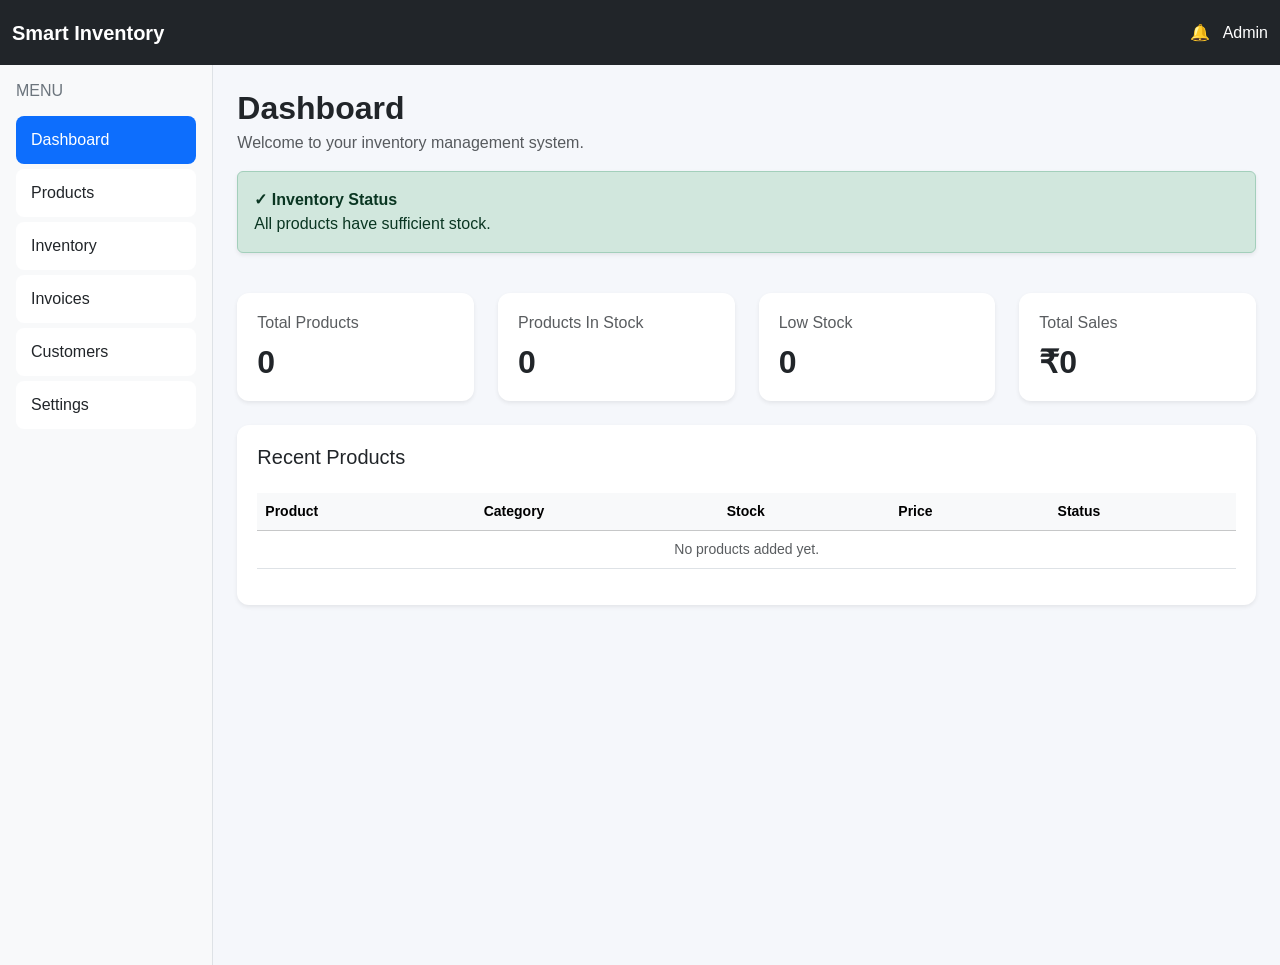
==== index.html @ ffcbde6e "built smart inventory & inovice system foundation Smart Inventory & Invoice Generator is a web-based" ====
<!DOCTYPE html>
<html lang="en">

<head>
    <meta charset="UTF-8">
    <meta name="viewport" content="width=device-width, initial-scale=1.0">
    <title>Smart Inventory & Invoice Generator</title>

    <!-- Bootstrap CSS -->
    <link href="https://cdn.jsdelivr.net/npm/bootstrap@5.3.3/dist/css/bootstrap.min.css" rel="stylesheet">

    <!-- Custom CSS -->
    <link rel="stylesheet" href="style.css">

</head>

<body><!-- ========================= TOP NAVBAR ========================== -->

    <nav class="navbar navbar-dark bg-dark">
        <div class="container-fluid">

            <a class="navbar-brand fw-bold" href="#">
                Smart Inventory
            </a>

            <div class="text-white">
                🔔 &nbsp; Admin
            </div>

        </div>
    </nav>


    <!-- ========================= MAIN APPLICATION ========================== -->

    <div class="container-fluid">

        <div class="row">


            <!-- =========================  SIDEBAR ========================== -->

            <div class="col-md-2 bg-light min-vh-100 p-3">

                <h6 class="text-secondary mb-3">
                    MENU
                </h6>

                <div class="list-group">

                    <a href="#" class="list-group-item list-group-item-action active">
                        Dashboard
                    </a>

                    <!-- <a href="#" class="list-group-item list-group-item-action">
                        Products
                    </a> -->

                    <!-- <a href="products.html" class="list-group-item list-group-item-action">
                        Products
                    </a> -->

                    <a href="products-list.html" class="list-group-item list-group-item-action">
                        Products
                    </a>



                    <a href="#" class="list-group-item list-group-item-action">
                        Inventory
                    </a>

                    <!-- <a href="#" class="list-group-item list-group-item-action">
                        Invoices
                    </a> -->
                    <a href="invoice.html" class="list-group-item list-group-item-action">
                        Invoices
                    </a>

                    <a href="#" class="list-group-item list-group-item-action">
                        Customers
                    </a>

                    <a href="#" class="list-group-item list-group-item-action">
                        Settings
                    </a>

                </div>

            </div>


            <!-- =========================   MAIN CONTENT ========================== -->

            <main class="col-md-10 p-4">

                <h2 class="mb-1">
                    Dashboard
                </h2>

                <p class="text-muted text-start mt-0">
                    Welcome to your inventory management system.
                </p>

                <div id="lowStockAlert"></div>

                <!-- =========================  STATISTICS CARDS   ========================== -->

                <div class="row g-4 mt-2">


                    <!-- Total Products -->

                    <div class="col-md-3">

                        <div class="card shadow-sm">

                            <div class="card-body">

                                <h6 class="text-muted">
                                    Total Products
                                </h6>

                                <h2 id="totalProducts">
                                    0
                                </h2>


                            </div>

                        </div>

                    </div>


                    <!-- Products In Stock -->

                    <div class="col-md-3">

                        <div class="card shadow-sm">

                            <div class="card-body">

                                <h6 class="text-muted">
                                    Products In Stock
                                </h6>

                                <h2 id="productsInStock">
                                    0
                                </h2>


                            </div>

                        </div>

                    </div>


                    <!-- Low Stock -->

                    <div class="col-md-3">

                        <div class="card shadow-sm">

                            <div class="card-body">

                                <h6 class="text-muted">
                                    Low Stock
                                </h6>

                                <h2 id="lowStockProducts">
                                    0
                                </h2>


                            </div>

                        </div>

                    </div>


                    <!-- Total Sales -->

                    <div class="col-md-3">

                        <div class="card shadow-sm">

                            <div class="card-body">

                                <h6 class="text-muted">
                                    Total Sales
                                </h6>

                                <h2>
                                    ₹0
                                </h2>

                            </div>

                        </div>

                    </div>

                </div>


                <!-- =========================  RECENT PRODUCTS  ========================== -->

                <div class="card shadow-sm mt-4">

                    <div class="card-body">

                        <h5 class="card-title">
                            Recent Products
                        </h5>

                        <div class="table-responsive">

                            <table class="table table-hover mt-3">

                                <thead class="table-light">

                                    <tr>
                                        <th>Product</th>
                                        <th>Category</th>
                                        <th>Stock</th>
                                        <th>Price</th>
                                        <th>Status</th>
                                    </tr>

                                </thead>

                                <tbody>

                                    <tr>

                                        <td colspan="5" class="text-center text-muted">
                                            No products added yet.
                                        </td>

                                    </tr>

                                </tbody>

                            </table>

                        </div>

                    </div>

                </div>

            </main>

        </div>

    </div>


    <!-- Bootstrap JavaScript -->

    <script src="https://cdn.jsdelivr.net/npm/bootstrap@5.3.3/dist/js/bootstrap.bundle.min.js"></script>

    <!-- Custom JavaScript -->

    <script src="script.js"></script>

</body>

</html>
---- style.css ----
/* =========================================
SMART INVENTORY & INVOICE GENERATOR
Custom Dashboard Styles
========================================= */

/* ---------- Global ---------- */

* {
  margin: 0;
  padding: 0;
  box-sizing: border-box;
  }

body {
font-family: Arial, Helvetica, sans-serif;
background-color: #f5f7fb;
color: #212529;
}

/* ---------- Navbar ---------- */

.navbar {
min-height: 65px;
}

.navbar-brand {
font-size: 20px;
}

/* ---------- Sidebar ---------- */

.col-md-2 {
border-right: 1px solid #dee2e6;
}

.list-group-item {
border: none;
margin-bottom: 5px;
border-radius: 8px !important;
padding: 12px 15px;
}

.list-group-item:hover {
background-color: #e9ecef;
}

.list-group-item.active {
background-color: #0d6efd;
border-color: #0d6efd;
}

/* ---------- Main Content ---------- */

main {
min-height: calc(100vh - 65px);
}

main h2 {
font-weight: 700;
}

/* ---------- Dashboard Cards ---------- */

.card {
border: none;
border-radius: 12px;
}

.card-body {
padding: 20px;
}

.card h6 {
margin-bottom: 10px;
}

.card h2 {
font-weight: 700;
margin-bottom: 0;
}

/* ---------- Statistics Cards ---------- */

.row.g-4 .card {
transition: transform 0.2s ease, box-shadow 0.2s ease;
}

.row.g-4 .card:hover {
transform: translateY(-4px);
box-shadow: 0 8px 20px rgba(0, 0, 0, 0.08) !important;
}

/* ---------- Table ---------- */

.table {
vertical-align: middle;
}

.table th {
font-size: 14px;
font-weight: 600;
}

.table td {
font-size: 14px;
}

/* ---------- Mobile ---------- */

@media (max-width: 767px) {

.col-md-2 {
    min-height: auto !important;
    border-right: none;
}

main {
    padding: 20px !important;
}

}
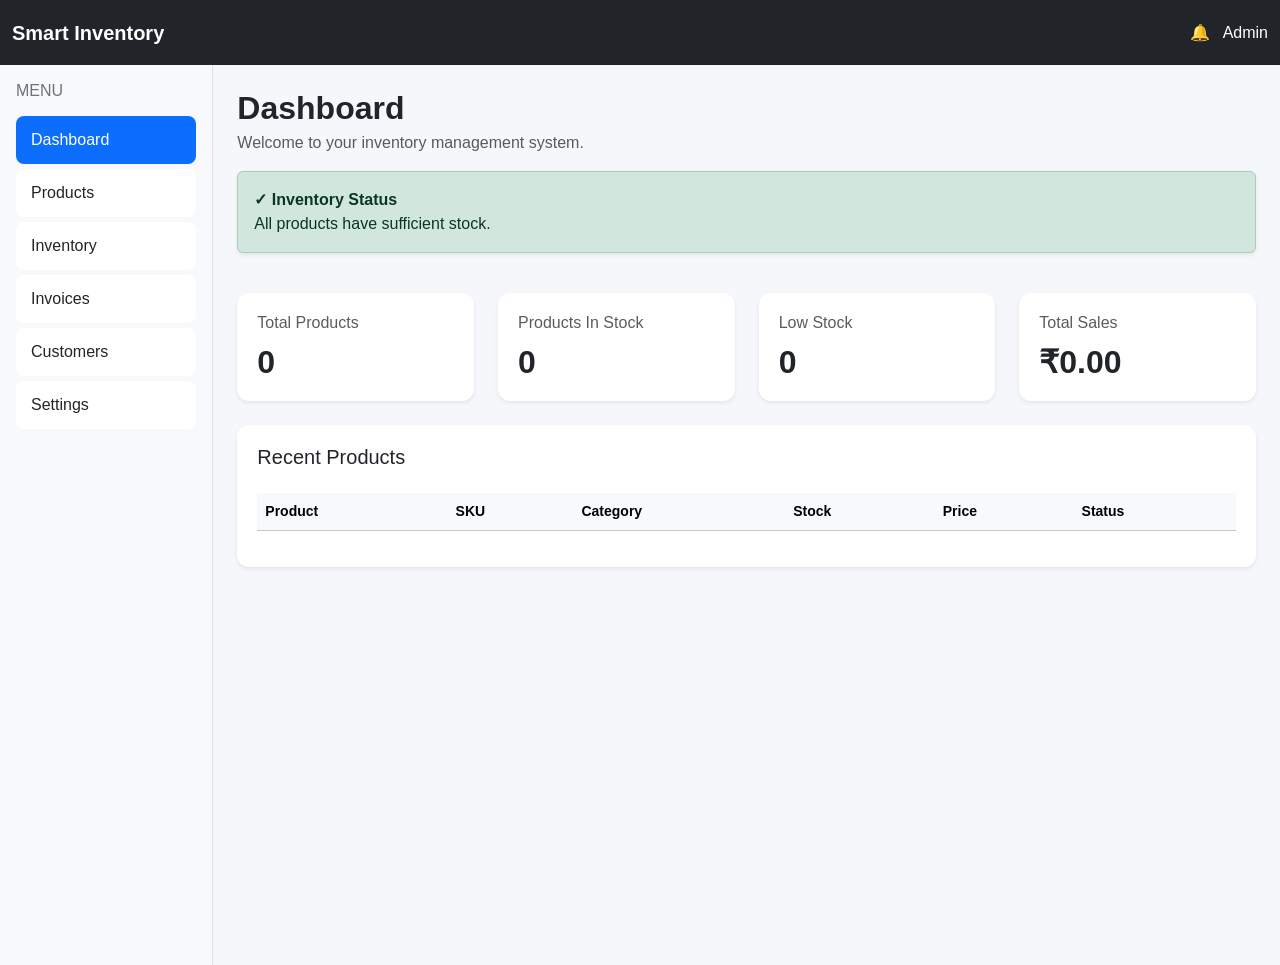
==== commit c3255e1c: "enhance invoice and invenory managment" ====
--- a/index.html
+++ b/index.html
@@ -1,272 +1,283 @@
-<!DOCTYPE html>
-<html lang="en">
-
-<head>
-    <meta charset="UTF-8">
-    <meta name="viewport" content="width=device-width, initial-scale=1.0">
-    <title>Smart Inventory & Invoice Generator</title>
-
-    <!-- Bootstrap CSS -->
-    <link href="https://cdn.jsdelivr.net/npm/bootstrap@5.3.3/dist/css/bootstrap.min.css" rel="stylesheet">
-
-    <!-- Custom CSS -->
-    <link rel="stylesheet" href="style.css">
-
-</head>
-
-<body><!-- ========================= TOP NAVBAR ========================== -->
-
-    <nav class="navbar navbar-dark bg-dark">
-        <div class="container-fluid">
-
-            <a class="navbar-brand fw-bold" href="#">
-                Smart Inventory
-            </a>
-
-            <div class="text-white">
-                🔔 &nbsp; Admin
-            </div>
-
-        </div>
-    </nav>
-
-
-    <!-- ========================= MAIN APPLICATION ========================== -->
-
-    <div class="container-fluid">
-
-        <div class="row">
-
-
-            <!-- =========================  SIDEBAR ========================== -->
-
-            <div class="col-md-2 bg-light min-vh-100 p-3">
-
-                <h6 class="text-secondary mb-3">
-                    MENU
-                </h6>
-
-                <div class="list-group">
-
-                    <a href="#" class="list-group-item list-group-item-action active">
-                        Dashboard
-                    </a>
-
-                    <!-- <a href="#" class="list-group-item list-group-item-action">
-                        Products
-                    </a> -->
-
-                    <!-- <a href="products.html" class="list-group-item list-group-item-action">
-                        Products
-                    </a> -->
-
-                    <a href="products-list.html" class="list-group-item list-group-item-action">
-                        Products
-                    </a>
-
-
-
-                    <a href="#" class="list-group-item list-group-item-action">
-                        Inventory
-                    </a>
-
-                    <!-- <a href="#" class="list-group-item list-group-item-action">
-                        Invoices
-                    </a> -->
-                    <a href="invoice.html" class="list-group-item list-group-item-action">
-                        Invoices
-                    </a>
-
-                    <a href="#" class="list-group-item list-group-item-action">
-                        Customers
-                    </a>
-
-                    <a href="#" class="list-group-item list-group-item-action">
-                        Settings
-                    </a>
-
-                </div>
-
-            </div>
-
-
-            <!-- =========================   MAIN CONTENT ========================== -->
-
-            <main class="col-md-10 p-4">
-
-                <h2 class="mb-1">
-                    Dashboard
-                </h2>
-
-                <p class="text-muted text-start mt-0">
-                    Welcome to your inventory management system.
-                </p>
-
-                <div id="lowStockAlert"></div>
-
-                <!-- =========================  STATISTICS CARDS   ========================== -->
-
-                <div class="row g-4 mt-2">
-
-
-                    <!-- Total Products -->
-
-                    <div class="col-md-3">
-
-                        <div class="card shadow-sm">
-
-                            <div class="card-body">
-
-                                <h6 class="text-muted">
-                                    Total Products
-                                </h6>
-
-                                <h2 id="totalProducts">
-                                    0
-                                </h2>
-
-
-                            </div>
-
-                        </div>
-
-                    </div>
-
-
-                    <!-- Products In Stock -->
-
-                    <div class="col-md-3">
-
-                        <div class="card shadow-sm">
-
-                            <div class="card-body">
-
-                                <h6 class="text-muted">
-                                    Products In Stock
-                                </h6>
-
-                                <h2 id="productsInStock">
-                                    0
-                                </h2>
-
-
-                            </div>
-
-                        </div>
-
-                    </div>
-
-
-                    <!-- Low Stock -->
-
-                    <div class="col-md-3">
-
-                        <div class="card shadow-sm">
-
-                            <div class="card-body">
-
-                                <h6 class="text-muted">
-                                    Low Stock
-                                </h6>
-
-                                <h2 id="lowStockProducts">
-                                    0
-                                </h2>
-
-
-                            </div>
-
-                        </div>
-
-                    </div>
-
-
-                    <!-- Total Sales -->
-
-                    <div class="col-md-3">
-
-                        <div class="card shadow-sm">
-
-                            <div class="card-body">
-
-                                <h6 class="text-muted">
-                                    Total Sales
-                                </h6>
-
-                                <h2>
-                                    ₹0
-                                </h2>
-
-                            </div>
-
-                        </div>
-
-                    </div>
-
-                </div>
-
-
-                <!-- =========================  RECENT PRODUCTS  ========================== -->
-
-                <div class="card shadow-sm mt-4">
-
-                    <div class="card-body">
-
-                        <h5 class="card-title">
-                            Recent Products
-                        </h5>
-
-                        <div class="table-responsive">
-
-                            <table class="table table-hover mt-3">
-
-                                <thead class="table-light">
-
-                                    <tr>
-                                        <th>Product</th>
-                                        <th>Category</th>
-                                        <th>Stock</th>
-                                        <th>Price</th>
-                                        <th>Status</th>
-                                    </tr>
-
-                                </thead>
-
-                                <tbody>
-
-                                    <tr>
-
-                                        <td colspan="5" class="text-center text-muted">
-                                            No products added yet.
-                                        </td>
-
-                                    </tr>
-
-                                </tbody>
-
-                            </table>
-
-                        </div>
-
-                    </div>
-
-                </div>
-
-            </main>
-
-        </div>
-
-    </div>
-
-
-    <!-- Bootstrap JavaScript -->
-
-    <script src="https://cdn.jsdelivr.net/npm/bootstrap@5.3.3/dist/js/bootstrap.bundle.min.js"></script>
-
-    <!-- Custom JavaScript -->
-
-    <script src="script.js"></script>
-
-</body>
-
+<!DOCTYPE html>
+<html lang="en">
+
+<head>
+    <meta charset="UTF-8">
+    <meta name="viewport" content="width=device-width, initial-scale=1.0">
+    <title>Smart Inventory & Invoice Generator</title>
+
+    <!-- Bootstrap CSS -->
+    <link href="https://cdn.jsdelivr.net/npm/bootstrap@5.3.3/dist/css/bootstrap.min.css" rel="stylesheet">
+
+    <!-- Custom CSS -->
+    <link rel="stylesheet" href="style.css">
+
+</head>
+
+<body><!-- ========================= TOP NAVBAR ========================== -->
+
+    <nav class="navbar navbar-dark bg-dark">
+        <div class="container-fluid">
+
+            <a class="navbar-brand fw-bold" href="#">
+                Smart Inventory
+            </a>
+
+            <div class="text-white">
+                🔔 &nbsp; Admin
+            </div>
+
+        </div>
+    </nav>
+
+
+    <!-- ========================= MAIN APPLICATION ========================== -->
+
+    <div class="container-fluid">
+
+        <div class="row">
+
+
+            <!-- =========================  SIDEBAR ========================== -->
+
+            <div class="col-md-2 bg-light min-vh-100 p-3">
+
+                <h6 class="text-secondary mb-3">
+                    MENU
+                </h6>
+
+                <div class="list-group">
+
+                    <a href="#" class="list-group-item list-group-item-action active">
+                        Dashboard
+                    </a>
+
+                    <!-- <a href="#" class="list-group-item list-group-item-action">
+                        Products
+                    </a> -->
+
+                    <!-- <a href="products.html" class="list-group-item list-group-item-action">
+                        Products
+                    </a> -->
+
+                    <a href="products-list.html" class="list-group-item list-group-item-action">
+                        Products
+                    </a>
+
+
+
+                    <!-- <a href="#" class="list-group-item list-group-item-action">
+                        Inventory
+                    </a> -->
+
+                    <a href="inventory.html" class="list-group-item list-group-item-action">
+                        Inventory
+                    </a>
+
+
+                    <!-- <a href="#" class="list-group-item list-group-item-action">
+                        Invoices
+                    </a> -->
+
+                    <!-- <a href="invoice.html" class="list-group-item list-group-item-action">
+                        Invoices
+                    </a> -->
+
+                    <a href="invoice-history.html" class="list-group-item list-group-item-action">
+                        Invoices
+                    </a>
+
+
+                    <a href="#" class="list-group-item list-group-item-action">
+                        Customers
+                    </a>
+
+                    <a href="#" class="list-group-item list-group-item-action">
+                        Settings
+                    </a>
+
+                </div>
+
+            </div>
+
+
+            <!-- =========================   MAIN CONTENT ========================== -->
+
+            <main class="col-md-10 p-4">
+
+                <h2 class="mb-1">
+                    Dashboard
+                </h2>
+
+                <p class="text-muted text-start mt-0">
+                    Welcome to your inventory management system.
+                </p>
+
+                <div id="lowStockAlert"></div>
+
+                <!-- =========================  STATISTICS CARDS   ========================== -->
+
+                <div class="row g-4 mt-2">
+
+
+                    <!-- Total Products -->
+
+                    <div class="col-md-3">
+
+                        <div class="card shadow-sm">
+
+                            <div class="card-body">
+
+                                <h6 class="text-muted">
+                                    Total Products
+                                </h6>
+
+                                <h2 id="totalProducts">
+                                    0
+                                </h2>
+
+
+                            </div>
+
+                        </div>
+
+                    </div>
+
+
+                    <!-- Products In Stock -->
+
+                    <div class="col-md-3">
+
+                        <div class="card shadow-sm">
+
+                            <div class="card-body">
+
+                                <h6 class="text-muted">
+                                    Products In Stock
+                                </h6>
+
+                                <h2 id="productsInStock">
+                                    0
+                                </h2>
+
+
+                            </div>
+
+                        </div>
+
+                    </div>
+
+
+                    <!-- Low Stock -->
+
+                    <div class="col-md-3">
+
+                        <div class="card shadow-sm">
+
+                            <div class="card-body">
+
+                                <h6 class="text-muted">
+                                    Low Stock
+                                </h6>
+
+                                <h2 id="lowStockProducts">
+                                    0
+                                </h2>
+
+
+                            </div>
+
+                        </div>
+
+                    </div>
+
+
+                    <!-- Total Sales -->
+
+                    <div class="col-md-3">
+
+                        <div class="card shadow-sm">
+
+                            <div class="card-body">
+
+                                <h6 class="text-muted">
+                                    Total Sales
+                                </h6>
+
+                                <h2 id="totalSales">₹0</h2>
+
+
+                            </div>
+
+                        </div>
+
+                    </div>
+
+                </div>
+
+
+                <!-- =========================  RECENT PRODUCTS  ========================== -->
+
+                <div class="card shadow-sm mt-4">
+
+                    <div class="card-body">
+
+                        <h5 class="card-title">
+                            Recent Products
+                        </h5>
+
+                        <div class="table-responsive">
+
+                            <table class="table table-hover mt-3">
+
+                                <thead class="table-light">
+
+                                    <tr>
+                                        <th>Product</th>
+                                        <th>SKU</th>
+                                        <th>Category</th>
+                                        <th>Stock</th>
+                                        <th>Price</th>
+                                        <th>Status</th>
+                                    </tr>
+
+                                </thead>
+
+                                <tbody id="recentProductsTableBody">
+
+                                    <!-- <tr>
+
+                                        <td colspan="5" class="text-center text-muted">
+                                            No products added yet.
+                                        </td>
+
+                                    </tr> -->
+
+                                </tbody>
+
+                            </table>
+
+                        </div>
+
+                    </div>
+
+                </div>
+
+            </main>
+
+        </div>
+
+    </div>
+
+
+    <!-- Bootstrap JavaScript -->
+
+    <script src="https://cdn.jsdelivr.net/npm/bootstrap@5.3.3/dist/js/bootstrap.bundle.min.js"></script>
+
+    <!-- Custom JavaScript -->
+
+    <script src="script.js"></script>
+
+</body>
+
 </html>
--- a/style.css
+++ b/style.css
@@ -1,121 +1,167 @@
-/* =========================================
-SMART INVENTORY & INVOICE GENERATOR
-Custom Dashboard Styles
-========================================= */
-
-/* ---------- Global ---------- */
-
-* {
-  margin: 0;
-  padding: 0;
-  box-sizing: border-box;
-  }
-
-body {
-font-family: Arial, Helvetica, sans-serif;
-background-color: #f5f7fb;
-color: #212529;
-}
-
-/* ---------- Navbar ---------- */
-
-.navbar {
-min-height: 65px;
-}
-
-.navbar-brand {
-font-size: 20px;
-}
-
-/* ---------- Sidebar ---------- */
-
-.col-md-2 {
-border-right: 1px solid #dee2e6;
-}
-
-.list-group-item {
-border: none;
-margin-bottom: 5px;
-border-radius: 8px !important;
-padding: 12px 15px;
-}
-
-.list-group-item:hover {
-background-color: #e9ecef;
-}
-
-.list-group-item.active {
-background-color: #0d6efd;
-border-color: #0d6efd;
-}
-
-/* ---------- Main Content ---------- */
-
-main {
-min-height: calc(100vh - 65px);
-}
-
-main h2 {
-font-weight: 700;
-}
-
-/* ---------- Dashboard Cards ---------- */
-
-.card {
-border: none;
-border-radius: 12px;
-}
-
-.card-body {
-padding: 20px;
-}
-
-.card h6 {
-margin-bottom: 10px;
-}
-
-.card h2 {
-font-weight: 700;
-margin-bottom: 0;
-}
-
-/* ---------- Statistics Cards ---------- */
-
-.row.g-4 .card {
-transition: transform 0.2s ease, box-shadow 0.2s ease;
-}
-
-.row.g-4 .card:hover {
-transform: translateY(-4px);
-box-shadow: 0 8px 20px rgba(0, 0, 0, 0.08) !important;
-}
-
-/* ---------- Table ---------- */
-
-.table {
-vertical-align: middle;
-}
-
-.table th {
-font-size: 14px;
-font-weight: 600;
-}
-
-.table td {
-font-size: 14px;
-}
-
-/* ---------- Mobile ---------- */
-
-@media (max-width: 767px) {
-
-.col-md-2 {
-    min-height: auto !important;
-    border-right: none;
-}
-
-main {
-    padding: 20px !important;
-}
-
-}
+/* =========================================
+SMART INVENTORY & INVOICE GENERATOR
+Custom Dashboard Styles
+========================================= */
+
+/* ---------- Global ---------- */
+
+* {
+  margin: 0;
+  padding: 0;
+  box-sizing: border-box;
+  }
+
+body {
+font-family: Arial, Helvetica, sans-serif;
+background-color: #f5f7fb;
+color: #212529;
+}
+
+/* ---------- Navbar ---------- */
+
+.navbar {
+min-height: 65px;
+}
+
+.navbar-brand {
+font-size: 20px;
+}
+
+/* ---------- Sidebar ---------- */
+
+.col-md-2 {
+border-right: 1px solid #dee2e6;
+}
+
+.list-group-item {
+border: none;
+margin-bottom: 5px;
+border-radius: 8px !important;
+padding: 12px 15px;
+}
+
+.list-group-item:hover {
+background-color: #e9ecef;
+}
+
+.list-group-item.active {
+background-color: #0d6efd;
+border-color: #0d6efd;
+}
+
+/* ---------- Main Content ---------- */
+
+main {
+min-height: calc(100vh - 65px);
+}
+
+main h2 {
+font-weight: 700;
+}
+
+/* ---------- Dashboard Cards ---------- */
+
+.card {
+border: none;
+border-radius: 12px;
+}
+
+.card-body {
+padding: 20px;
+}
+
+.card h6 {
+margin-bottom: 10px;
+}
+
+.card h2 {
+font-weight: 700;
+margin-bottom: 0;
+}
+
+/* ---------- Statistics Cards ---------- */
+
+.row.g-4 .card {
+transition: transform 0.2s ease, box-shadow 0.2s ease;
+}
+
+.row.g-4 .card:hover {
+transform: translateY(-4px);
+box-shadow: 0 8px 20px rgba(0, 0, 0, 0.08) !important;
+}
+
+/* ---------- Table ---------- */
+
+.table {
+vertical-align: middle;
+}
+
+.table th {
+font-size: 14px;
+font-weight: 600;
+}
+
+.table td {
+font-size: 14px;
+}
+
+/* ---------- Mobile ---------- */
+
+@media (max-width: 767px) {
+
+.col-md-2 {
+    min-height: auto !important;
+    border-right: none;
+}
+
+main {
+    padding: 20px !important;
+}
+
+}
+
+
+/* ========================================
+   PROFESSIONAL INVOICE
+======================================== */
+
+#invoicePreview .card {
+    border-radius: 12px;
+    border: 1px solid #dee2e6;
+    background: #ffffff;
+}
+
+#invoicePreview .card-body {
+    padding: 40px !important;
+}
+
+#invoicePreview h2 {
+    letter-spacing: 2px;
+    font-weight: 700;
+}
+
+#invoicePreview h4 {
+    font-weight: 700;
+}
+
+#invoicePreview table {
+    margin-top: 25px;
+}
+
+#invoicePreview table th {
+    padding: 12px;
+    font-size: 14px;
+}
+
+#invoicePreview table td {
+    padding: 12px;
+    vertical-align: middle;
+}
+
+#invoicePreview hr {
+    margin: 20px 0;
+}
+
+#invoicePreview .text-muted {
+    color: #6c757d !important;
+}
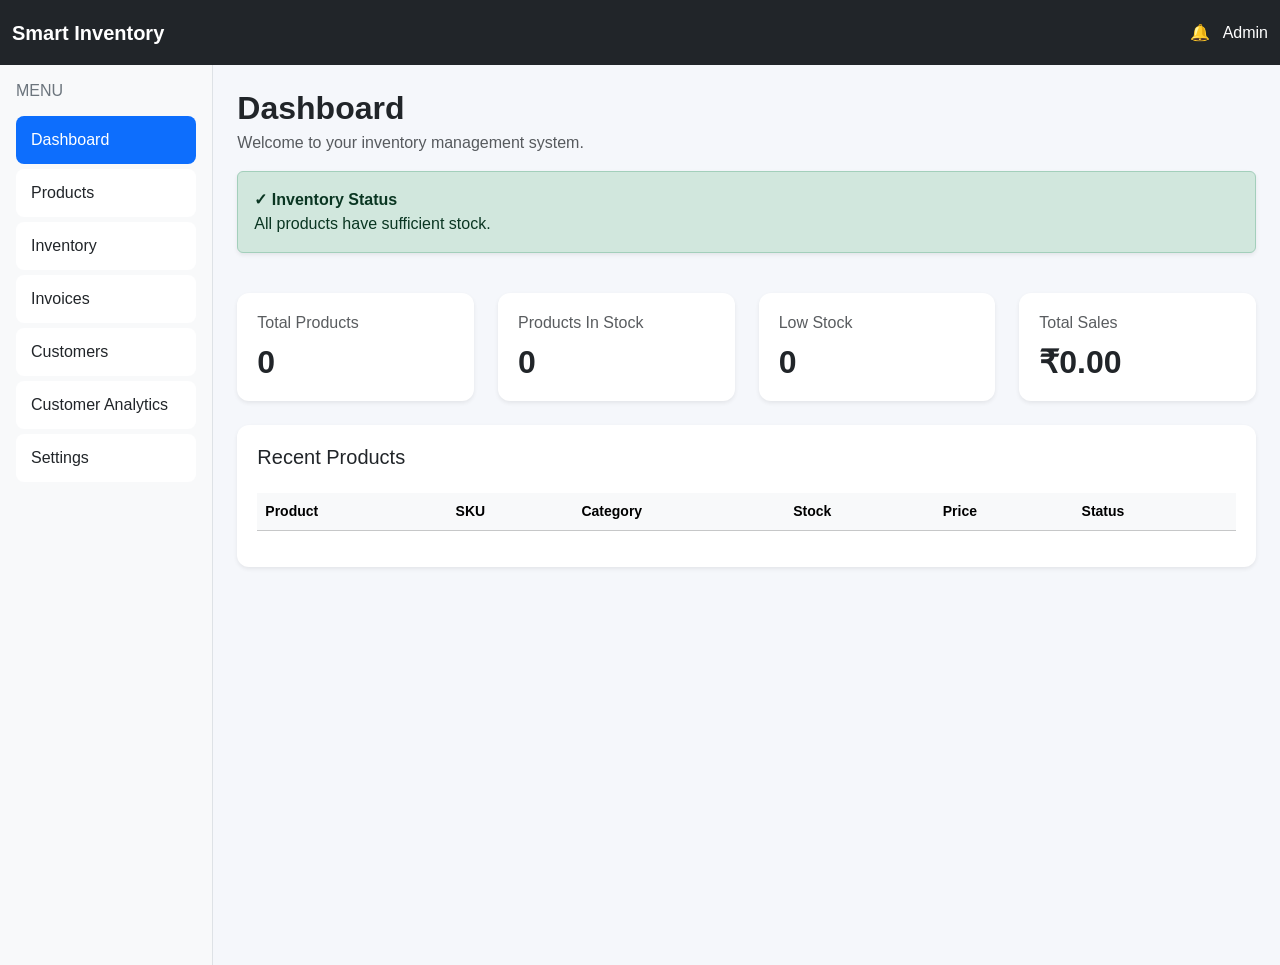
==== commit f1259839: "feat: add customer analytics and standardize navigation" ====
--- a/index.html
+++ b/index.html
@@ -88,9 +88,17 @@
                     </a>
 
 
-                    <a href="#" class="list-group-item list-group-item-action">
+                    <a href="customers.html" class="list-group-item list-group-item-action">
                         Customers
                     </a>
+
+                    <!-- Step 38.1.1: Add Customer Analytics to the navigation -->
+
+                    <a href="customer-analytics.html" class="list-group-item list-group-item-action">
+                        Customer Analytics
+                    </a>
+
+
 
                     <a href="#" class="list-group-item list-group-item-action">
                         Settings
